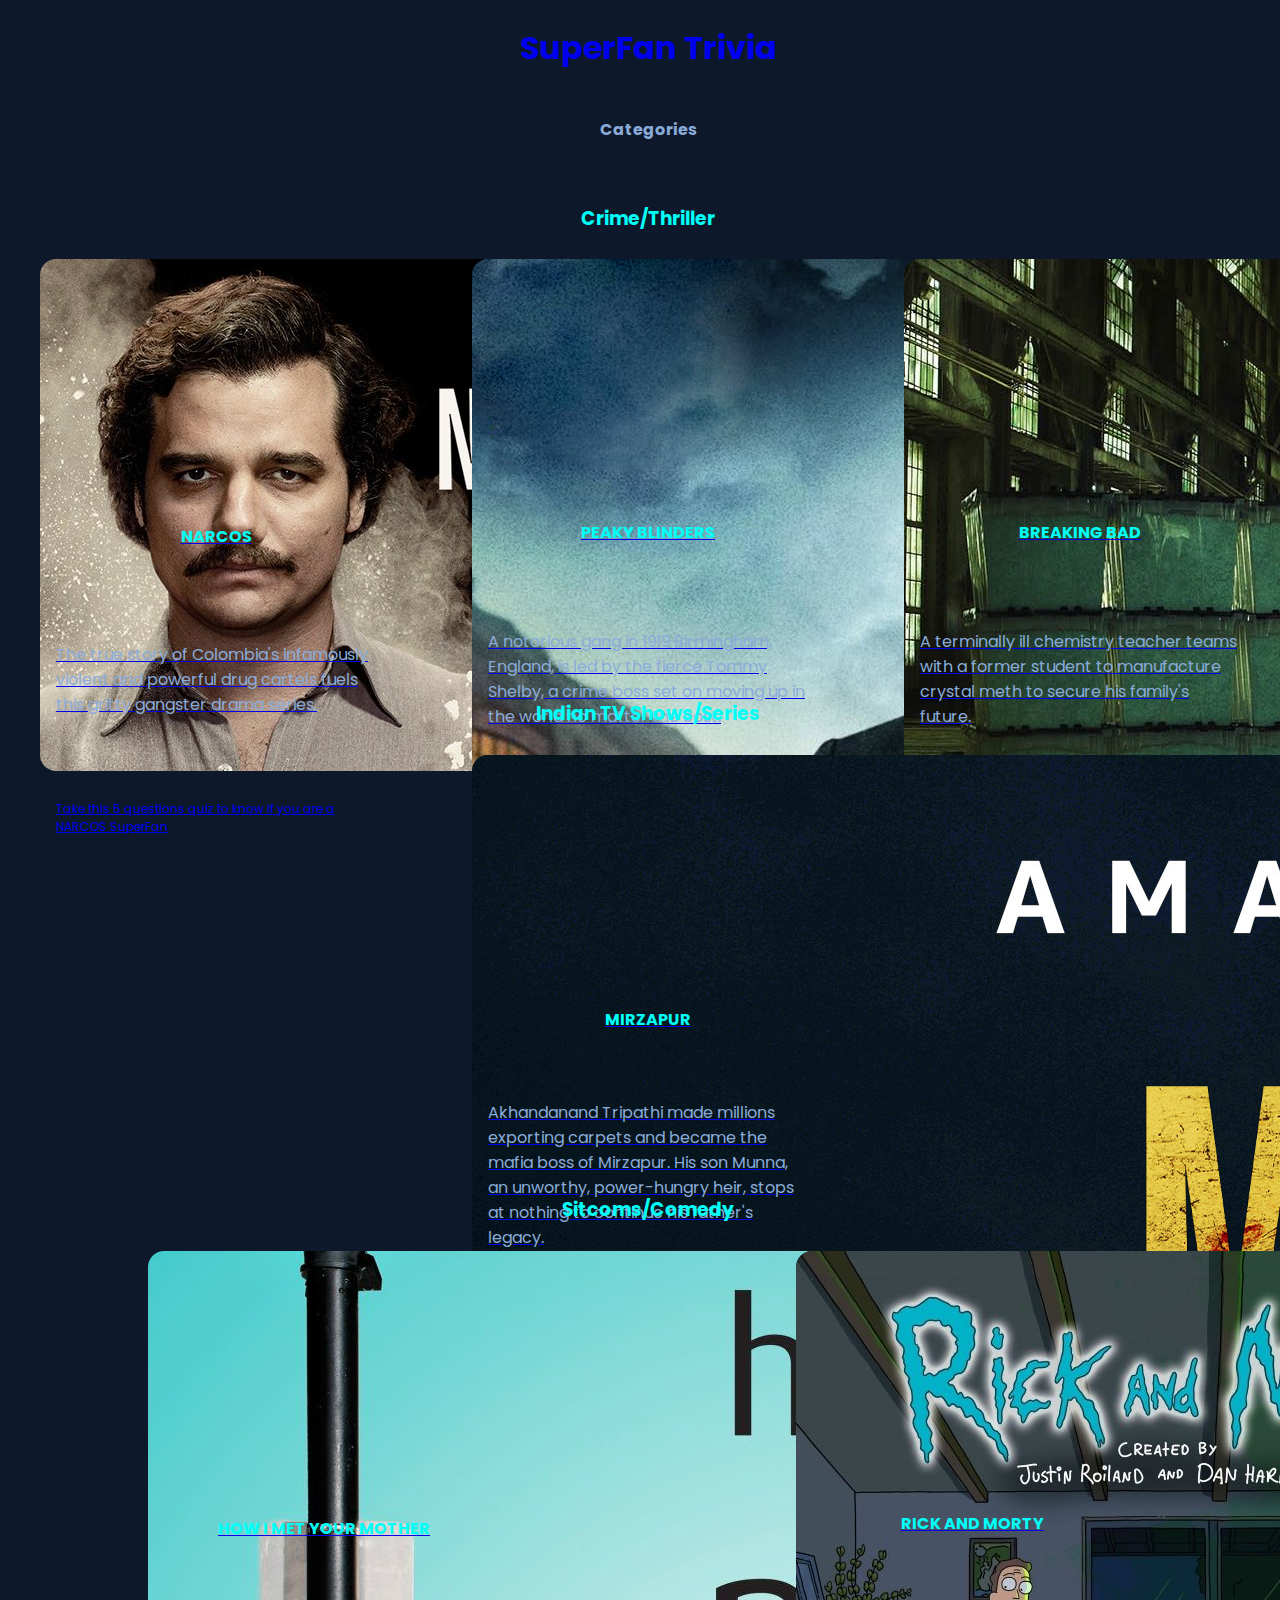
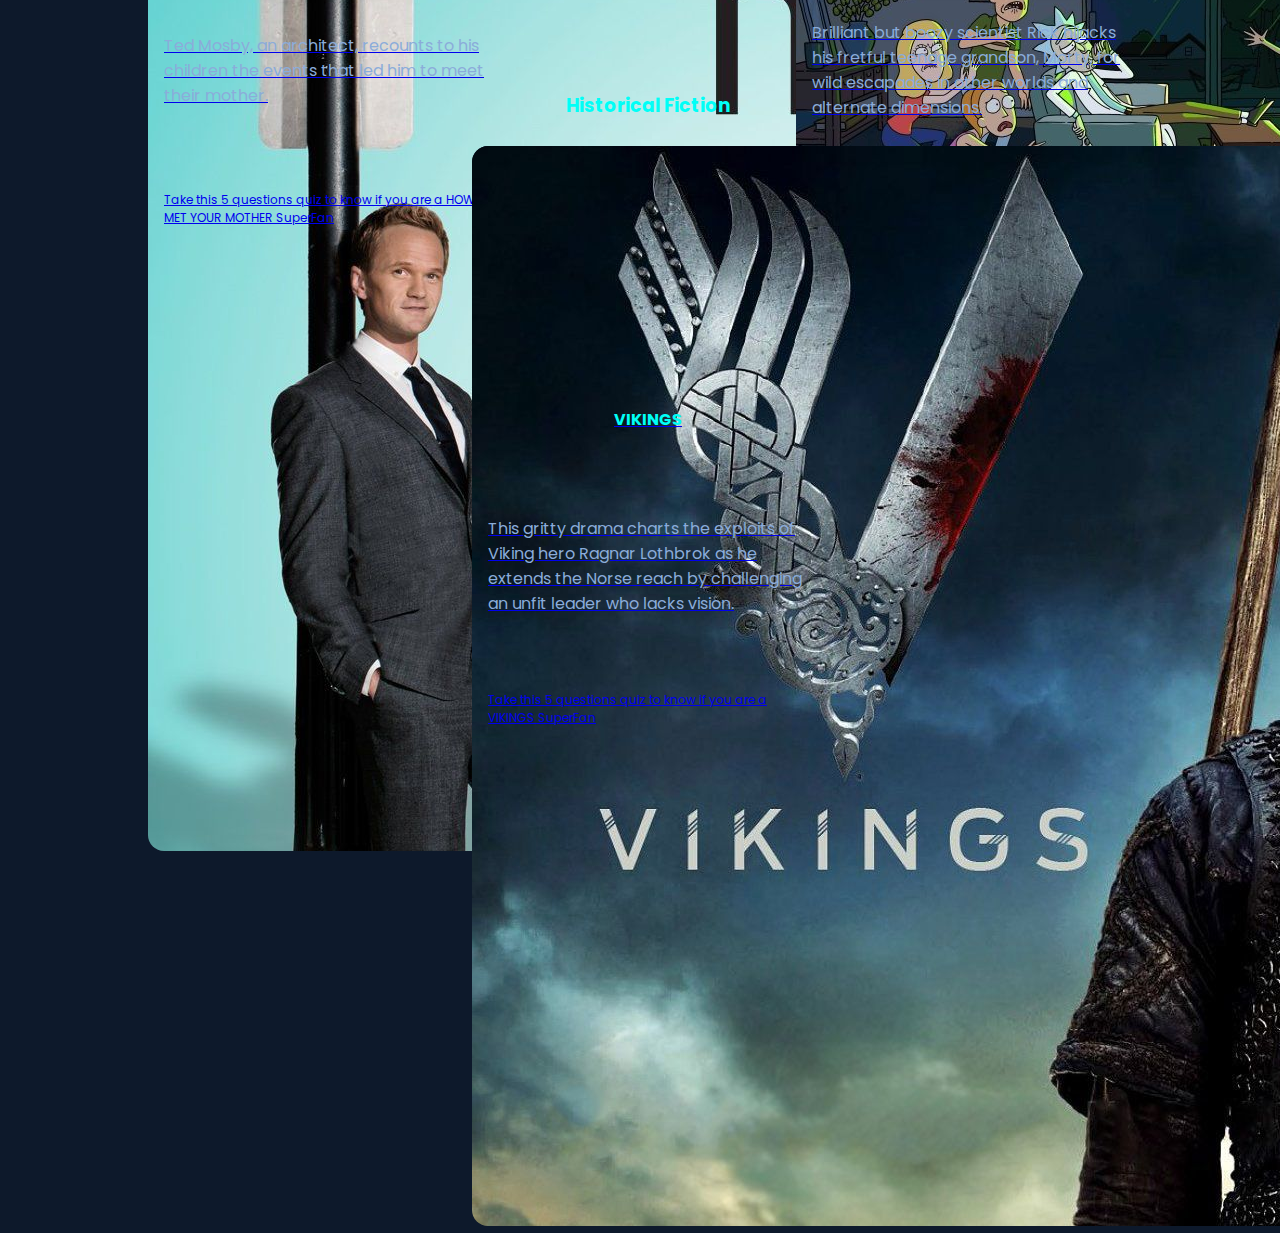
==== pages/explore/explore.html @ 2784b2bd "feature: added categories" ====
<!DOCTYPE html>
<html lang="en">
  <head>
    <meta charset="UTF-8" />
    <meta http-equiv="X-UA-Compatible" content="IE=edge" />
    <meta name="viewport" content="width=device-width, initial-scale=1.0" />
    <link
      rel="stylesheet"
      href="https://crimsonui-beta.netlify.app/css/components.css"
    />
    <link rel="preconnect" href="https://fonts.googleapis.com" />
    <link rel="preconnect" href="https://fonts.gstatic.com" crossorigin />
    <link
      href="https://fonts.googleapis.com/css2?family=Poppins:wght@300;400;500;600;700;800&display=swap"
      rel="stylesheet"
    />
    <link rel="stylesheet" href="../../css/main.css" />
    <link rel="stylesheet" href="./explore.css" />
    <title>SuperFan Trivia</title>
  </head>
  <body>
    <main class="main-body">
      <header>
        <a href="../../index.html" id="main-title-link">
          <h1 class="main-heading">SuperFan Trivia</h1></a
        >
      </header>
      <h4 class="category-title">Categories</h4>
      <h3 class="category-description">Crime/Thriller</h3>

      <div class="category-container">
        <!-- Trivia Card -->
        <a class="card-vertical" id="trivia-card" href="#">
          <div class="card-img">
            <img src="../../assets/narcos.jpg" alt="narcos-trivia" />
          </div>
          <div class="card-content-container">
            <div class="card-title">
              <h4>NARCOS</h4>
            </div>
            <div class="card-description">
              <p>
                The true story of Colombia's infamously violent and powerful
                drug cartels fuels this gritty gangster drama series.
              </p>
            </div>
            <div class="card-footer">
              <p>
                Take this 5 questions quiz to know if you are a NARCOS SuperFan
              </p>
            </div>
          </div>
        </a>

        <!-- Trivia Card -->
        <a class="card-vertical" id="trivia-card" href="#">
          <div class="card-img">
            <img src="../../assets/peaky-blinders.png" alt="narcos-trivia" />
          </div>
          <div class="card-content-container">
            <div class="card-title">
              <h4>PEAKY BLINDERS</h4>
            </div>
            <div class="card-description">
              <p>
                A notorious gang in 1919 Birmingham, England, is led by the
                fierce Tommy Shelby, a crime boss set on moving up in the world
                no matter the cost.
              </p>
            </div>
            <div class="card-footer">
              <p>
                Take this 5 questions quiz to know if you are a PEAKY BLINDERS
                SuperFan
              </p>
            </div>
          </div>
        </a>
        <!-- Trivia Card -->
        <a class="card-vertical" id="trivia-card" href="#">
          <div class="card-img">
            <img src="../../assets/breaking-bad.jpg" alt="narcos-trivia" />
          </div>
          <div class="card-content-container">
            <div class="card-title">
              <h4>BREAKING BAD</h4>
            </div>
            <div class="card-description">
              <p>
                A terminally ill chemistry teacher teams with a former student
                to manufacture crystal meth to secure his family's future.
              </p>
            </div>
            <div class="card-footer">
              <p>
                Take this 5 questions quiz to know if you are a BREAKING BAD
                SuperFan
              </p>
            </div>
          </div>
        </a>
      </div>

      <h3 class="category-description">Indian TV Shows/Series</h3>
      <div class="category-container">
        <!-- Trivia Card -->
        <a class="card-vertical" id="trivia-card" href="#">
          <div class="card-img">
            <img src="../../assets/mirzapur.jpg" alt="mirzapur-trivia" />
          </div>
          <div class="card-content-container">
            <div class="card-title">
              <h4>MIRZAPUR</h4>
            </div>
            <div class="card-description">
              <p>
                Akhandanand Tripathi made millions exporting carpets and became
                the mafia boss of Mirzapur. His son Munna, an unworthy,
                power-hungry heir, stops at nothing to continue his father's
                legacy.
              </p>
            </div>
            <div class="card-footer">
              <p>
                Take this 5 questions quiz to know if you are a MIRZAPUR
                SuperFan
              </p>
            </div>
          </div>
        </a>
      </div>

      <h3 class="category-description">Sitcoms/Comedy</h3>
      <div class="category-container">
        <!-- Trivia Card -->
        <a class="card-vertical" id="trivia-card" href="#">
          <div class="card-img">
            <img
              src="../../assets/how-i-met-your-mother.jpg"
              alt="narcos-trivia"
            />
          </div>
          <div class="card-content-container">
            <div class="card-title">
              <h4>HOW I MET YOUR MOTHER</h4>
            </div>
            <div class="card-description">
              <p>
                Ted Mosby, an architect, recounts to his children the events
                that led him to meet their mother.
              </p>
            </div>
            <div class="card-footer">
              <p>
                Take this 5 questions quiz to know if you are a HOW I MET YOUR
                MOTHER SuperFan
              </p>
            </div>
          </div>
        </a>
        <!-- Trivia Card -->
        <a class="card-vertical" id="trivia-card" href="#">
          <div class="card-img">
            <img
              src="../../assets/rick-and-morty.jpg"
              alt="rickandmorty-trivia"
            />
          </div>
          <div class="card-content-container">
            <div class="card-title">
              <h4>RICK AND MORTY</h4>
            </div>
            <div class="card-description">
              <p>
                Brilliant but boozy scientist Rick hijacks his fretful teenage
                grandson, Morty, for wild escapades in other worlds and
                alternate dimensions.
              </p>
            </div>
            <div class="card-footer">
              <p>
                Take this 5 questions quiz to know if you are a RICK AND MORTY
                SuperFan
              </p>
            </div>
          </div>
        </a>
      </div>

      <h3 class="category-description">Historical Fiction</h3>
      <div class="category-container">
        <!-- Trivia Card -->
        <a
          class="card-vertical"
          id="trivia-card"
          href="./pages/question/question.html"
        >
          <div class="card-img">
            <img src="../../assets/vikings.jpg" alt="vikings-trivia" />
          </div>
          <div class="card-content-container">
            <div class="card-title">
              <h4>VIKINGS</h4>
            </div>
            <div class="card-description">
              <p>
                This gritty drama charts the exploits of Viking hero Ragnar
                Lothbrok as he extends the Norse reach by challenging an unfit
                leader who lacks vision.
              </p>
            </div>
            <div class="card-footer">
              <p>
                Take this 5 questions quiz to know if you are a VIKINGS SuperFan
              </p>
            </div>
          </div>
        </a>
      </div>
    </main>
  </body>
</html>
---- css/main.css ----
:root {
  --soft-blue: hsl(215, 51%, 70%);
  --cyan: hsl(178, 100%, 50%);
  background-color: hsl(217, 54%, 11%);

  --card-bg-color: hsl(216, 50%, 16%);
  --dark-blue-line-color: hsl(215, 32%, 27%);
}

* {
  font-family: "Poppins", sans-serif;
}
body {
  width: 100%;
}
#main-title-link {
  text-decoration: none;
}
#main-title-link h1:hover {
  color: var(--cyan);
}
.main-body {
  width: 100%;
}
.trivia-cards-container {
  display: flex;
  flex-wrap: wrap;
  justify-content: space-around;
  align-items: center;
  width: 100%;
  gap: 1rem;
}
.main-heading {
  margin: 1rem;
  color: var(--white);
}
.main-body {
  display: flex;
  flex-direction: column;
  align-items: center;
  gap: 8px;
}
#trivia-card {
  background-color: var(--card-bg-color);
  height: 25rem;
  width: 22rem;
  border-radius: 1rem;
  cursor: pointer;
}
.card-content-container {
  display: flex;
  flex-direction: column;
  justify-content: space-around;
  align-items: center;
  height: 100%;
  padding: 1rem;
}
.card-img {
  height: 50%;
}
.card-img img {
  border-radius: 1rem;
}
.card-title {
  margin: 0;
  color: var(--cyan);
}
.card-description {
  color: var(--soft-blue);
  margin: 0;
}
.card-footer {
  margin: 0;
}
.card-footer p {
  font-size: 12px;
  color: var(--white);
}
.main-footer {
  display: flex;
  justify-content: center;
  align-items: center;
  margin: 2rem 0;
}
.footer-credit {
  color: var(--white);
}
.footer-credit:hover {
  color: var(--cyan);
}
---- pages/explore/explore.css ----
.category-title {
  color: var(--soft-blue);
}
.category-description {
  margin-top: 2rem;
  color: var(--cyan);
}
.category-container {
  display: flex;
  justify-content: space-around;
  align-items: center;
  flex-wrap: wrap;
  width: 100%;
  gap: 1rem;
}
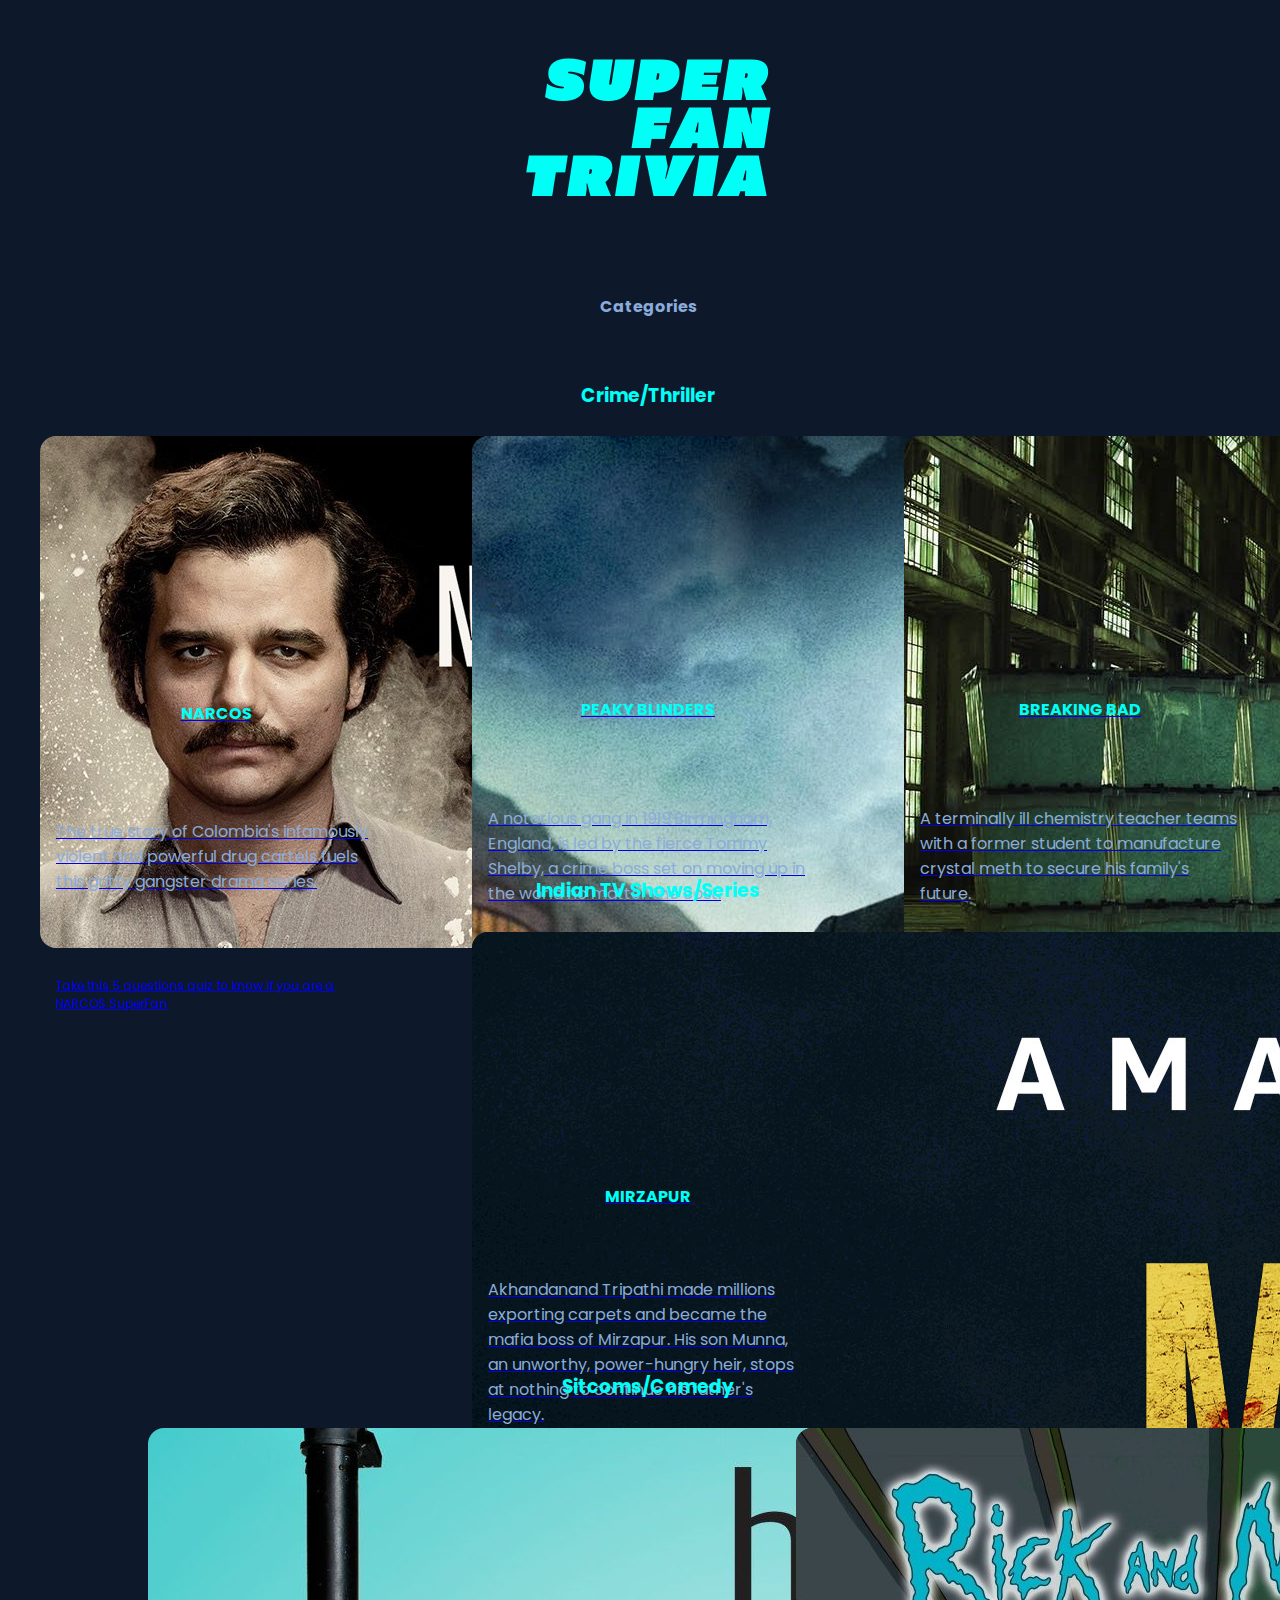
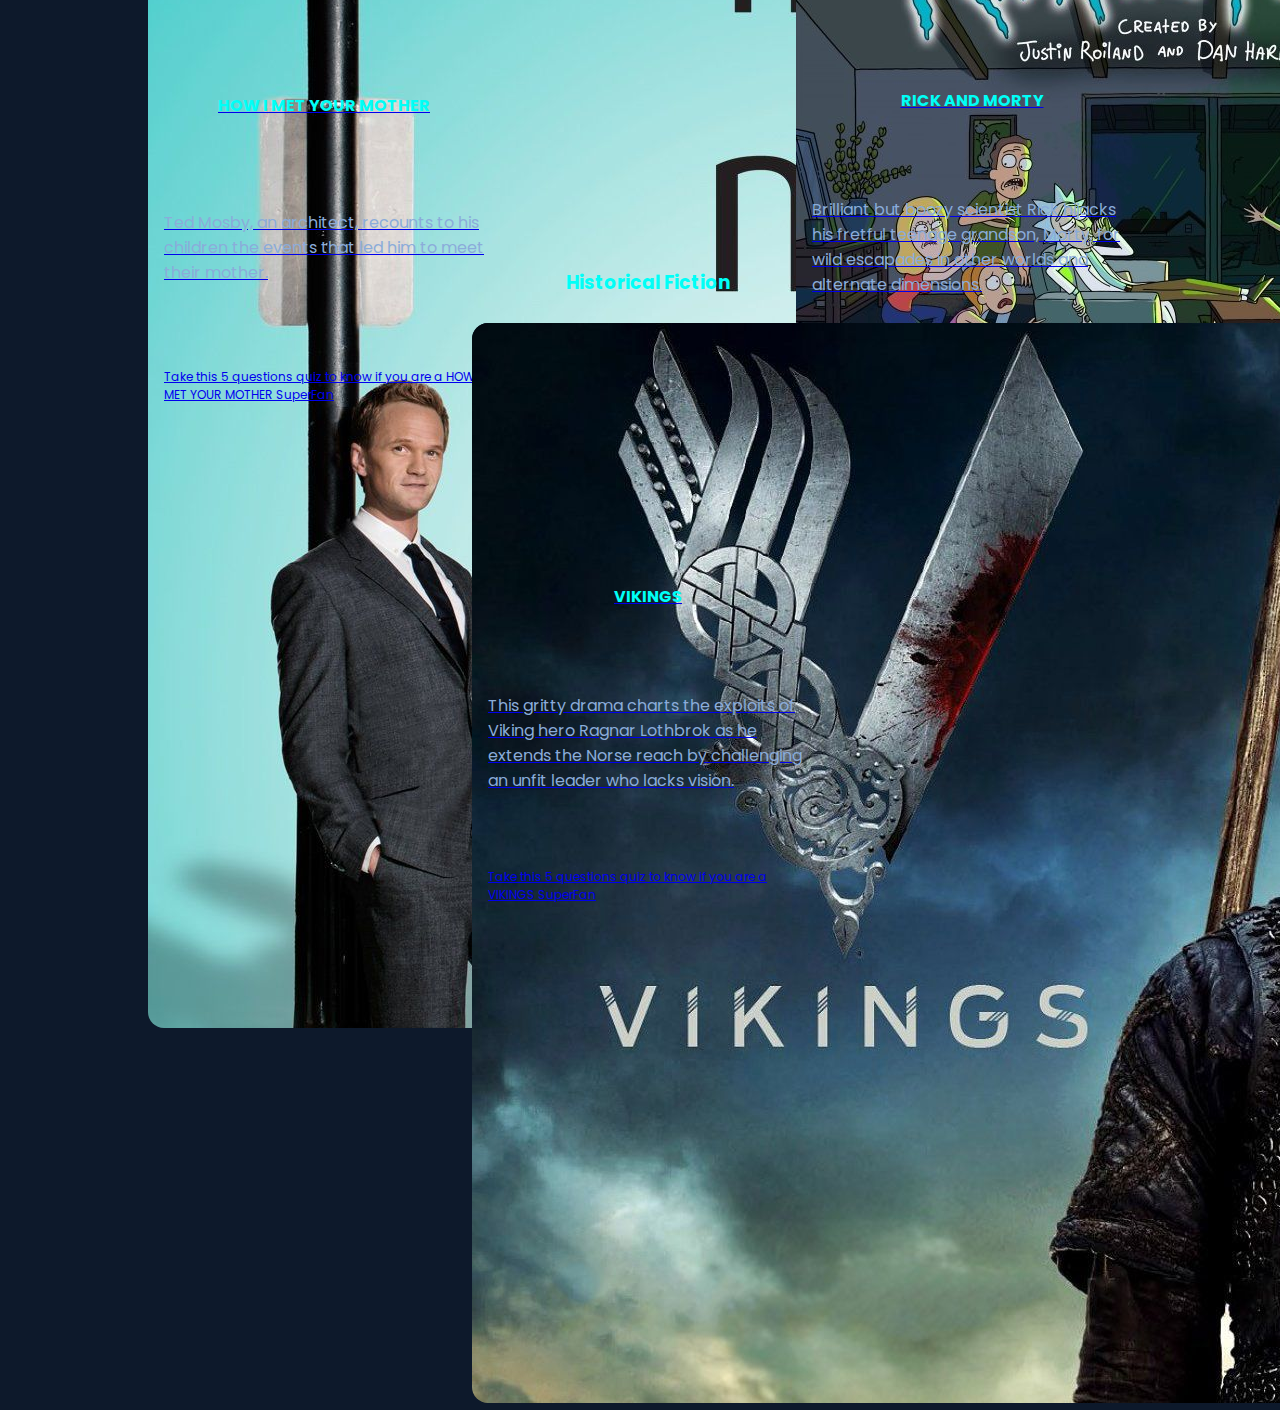
==== commit b2ade1bc: "added: logo and favicons" ====
--- a/pages/explore/explore.html
+++ b/pages/explore/explore.html
@@ -4,6 +4,11 @@
     <meta charset="UTF-8" />
     <meta http-equiv="X-UA-Compatible" content="IE=edge" />
     <meta name="viewport" content="width=device-width, initial-scale=1.0" />
+    <link
+      rel="shortcut icon"
+      href="../../assets/favicon/favicon.ico"
+      type="image/x-icon"
+    />
     <link
       rel="stylesheet"
       href="https://crimsonui-beta.netlify.app/css/components.css"
@@ -22,15 +27,18 @@
     <main class="main-body">
       <header>
         <a href="../../index.html" id="main-title-link">
-          <h1 class="main-heading">SuperFan Trivia</h1></a
-        >
+          <img
+            src="../../assets/logo/superfan-trivia-logo.png"
+            alt="superfan-trivia-logo"
+          />
+        </a>
       </header>
       <h4 class="category-title">Categories</h4>
       <h3 class="category-description">Crime/Thriller</h3>
 
       <div class="category-container">
         <!-- Trivia Card -->
-        <a class="card-vertical" id="trivia-card" href="#">
+        <a class="card-vertical trivia-card" href="#">
           <div class="card-img">
             <img src="../../assets/narcos.jpg" alt="narcos-trivia" />
           </div>
@@ -53,7 +61,7 @@
         </a>
 
         <!-- Trivia Card -->
-        <a class="card-vertical" id="trivia-card" href="#">
+        <a class="card-vertical trivia-card" href="#">
           <div class="card-img">
             <img src="../../assets/peaky-blinders.png" alt="narcos-trivia" />
           </div>
@@ -77,7 +85,7 @@
           </div>
         </a>
         <!-- Trivia Card -->
-        <a class="card-vertical" id="trivia-card" href="#">
+        <a class="card-vertical trivia-card" href="#">
           <div class="card-img">
             <img src="../../assets/breaking-bad.jpg" alt="narcos-trivia" />
           </div>
@@ -104,7 +112,7 @@
       <h3 class="category-description">Indian TV Shows/Series</h3>
       <div class="category-container">
         <!-- Trivia Card -->
-        <a class="card-vertical" id="trivia-card" href="#">
+        <a class="card-vertical trivia-card" href="#">
           <div class="card-img">
             <img src="../../assets/mirzapur.jpg" alt="mirzapur-trivia" />
           </div>
@@ -133,7 +141,7 @@
       <h3 class="category-description">Sitcoms/Comedy</h3>
       <div class="category-container">
         <!-- Trivia Card -->
-        <a class="card-vertical" id="trivia-card" href="#">
+        <a class="card-vertical trivia-card" href="#">
           <div class="card-img">
             <img
               src="../../assets/how-i-met-your-mother.jpg"
@@ -159,7 +167,7 @@
           </div>
         </a>
         <!-- Trivia Card -->
-        <a class="card-vertical" id="trivia-card" href="#">
+        <a class="card-vertical trivia-card" href="#">
           <div class="card-img">
             <img
               src="../../assets/rick-and-morty.jpg"
@@ -191,8 +199,7 @@
       <div class="category-container">
         <!-- Trivia Card -->
         <a
-          class="card-vertical"
-          id="trivia-card"
+          class="card-vertical trivia-card"
           href="./pages/question/question.html"
         >
           <div class="card-img">
--- a/css/main.css
+++ b/css/main.css
@@ -40,7 +40,7 @@
   align-items: center;
   gap: 8px;
 }
-#trivia-card {
+.trivia-card {
   background-color: var(--card-bg-color);
   height: 25rem;
   width: 22rem;
